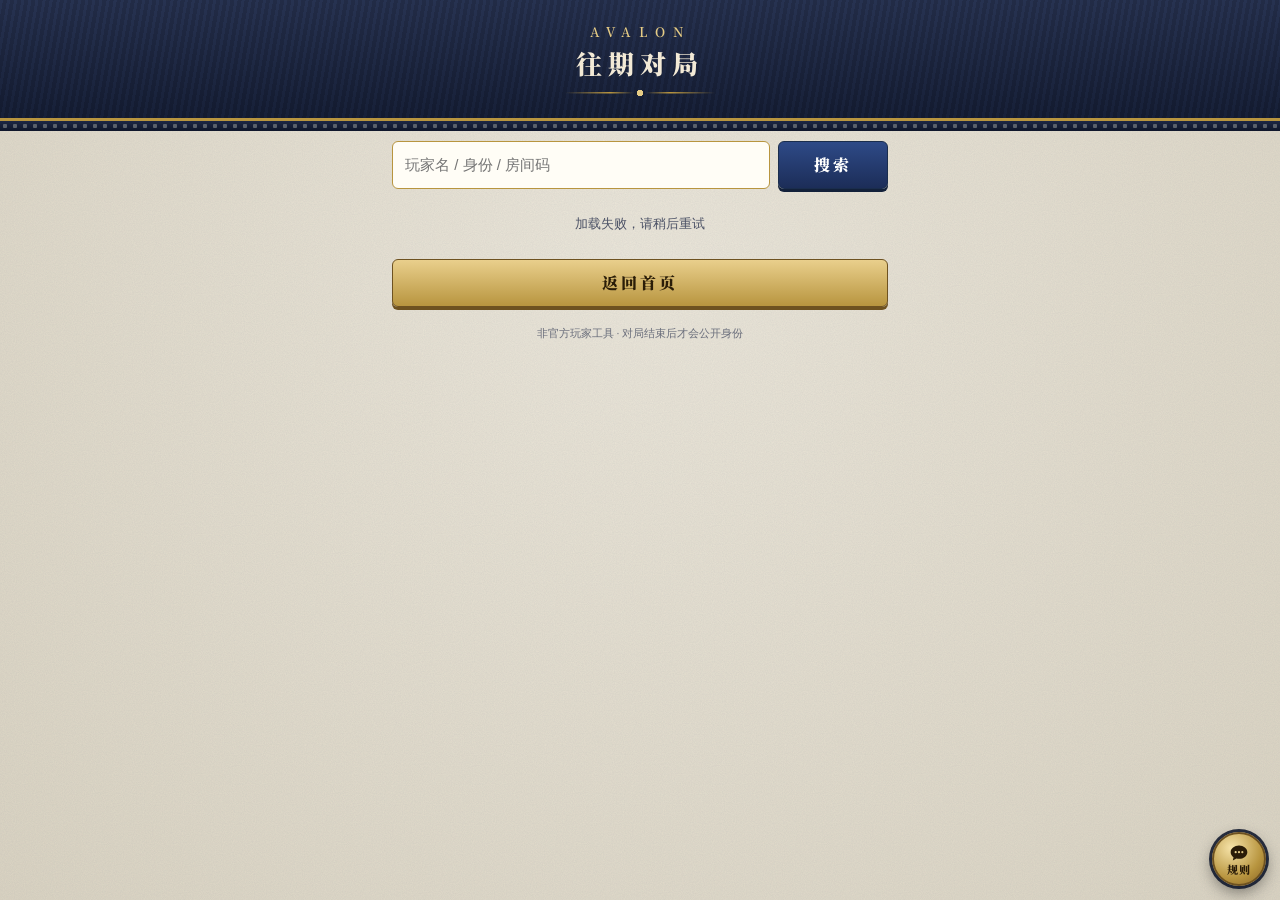
==== public/history.html @ 2fa56743 "阿瓦隆面杀助手：每人手机看身份、票型记录、湖中仙女与刺杀，服务端按连接过滤隐藏信息 - logic.js：官方人数表与任务人数、7 人以上第 4 任务需 2 败、同轮第 5 次否决邪恶胜、湖中仙女、刺" ====
<!doctype html>
<html lang="zh-CN">
<head>
<meta charset="utf-8">
<meta name="viewport" content="width=device-width,initial-scale=1,viewport-fit=cover">
<meta name="theme-color" content="#111a30">
<title>往期对局 · 阿瓦隆面杀助手</title>
<link rel="icon" href="img/icon-64.png">
<link rel="apple-touch-icon" href="img/icon-180.png">
<link rel="preconnect" href="https://fonts.googleapis.com">
<link rel="preconnect" href="https://fonts.gstatic.com" crossorigin>
<link href="https://fonts.googleapis.com/css2?family=Oswald:wght@500;600&family=Noto+Serif+SC:wght@600;900&display=swap" rel="stylesheet">
<link rel="stylesheet" href="style.css">
</head>
<body>
<div class="hero"><div class="en">AVALON</div><h1>往期对局</h1><div class="orn"></div></div><div class="band"></div>
<div class="wrap">
<form class="join" id="search"><input id="q" maxlength="12" autocomplete="off" placeholder="玩家名 / 身份 / 房间码"><button class="btn navy">搜索</button></form>
<div class="list games" id="games"><div class="empty">加载中…</div></div>
<a class="btn" href="./">返回首页</a>
<footer>非官方玩家工具 · 对局结束后才会公开身份</footer>
</div>
<script type="module" src="history.js"></script>
<script type="module" src="chat.js"></script>
</body>
</html>
---- public/style.css ----
:root{
  /* Avalon: midnight navy, silver, crimson and gold on cool parchment */
  --parch:#ece7da; --parch2:#dbd4c2; --ink:#1e2232; --ink2:#4c5266;
  --red:#8e1f2a; --navy:#1c2d58; --navy2:#2e4a87; --step:#2e4a87;
  --steel:#0f172c; --steel2:#1b2747; --brass:#b8953f; --brass2:#e6cc85;
  --good:#2f5fae; --evil:#a3232f; --silver:#aab2c2;
  --serif:"Noto Serif SC","Songti SC","STSong",serif;
  --sans:-apple-system,"PingFang SC","Hiragino Sans GB","Microsoft YaHei",sans-serif;
  --num:"Oswald","DIN Alternate",sans-serif;
}
*{box-sizing:border-box;margin:0;padding:0;-webkit-tap-highlight-color:transparent}
html{background:var(--parch2)}
body{min-height:100vh;font-family:var(--sans);color:var(--ink);
  background:
    url("data:image/svg+xml;utf8,<svg xmlns='http://www.w3.org/2000/svg' width='240' height='240'><filter id='n'><feTurbulence type='fractalNoise' baseFrequency='.9' numOctaves='2' stitchTiles='stitch'/><feColorMatrix values='0 0 0 0 .22 0 0 0 0 .24 0 0 0 0 .3 0 0 0 .14 0'/></filter><rect width='240' height='240' filter='url(%23n)'/></svg>"),
    radial-gradient(ellipse at 50% 30%,var(--parch) 0%,var(--parch2) 100%)}
button{font-family:inherit;cursor:pointer}
.hidden{display:none!important}
.band{height:10px;background:radial-gradient(circle at 5px 5px,#59606b 0 2px,transparent 2.5px) 0 0/10px 10px,linear-gradient(#1d2744,#0f162a)}

/* big header (landing / setup) */
.hero{padding:calc(env(safe-area-inset-top) + 22px) 16px 20px;text-align:center;color:#f3ead6;
  background:linear-gradient(180deg,rgba(255,255,255,.04),rgba(0,0,0,.25)),repeating-linear-gradient(100deg,#1e2a4a 0 3px,#19233f 3px 7px),var(--steel2);
  border-bottom:3px solid var(--brass)}
.hero .en{font:600 13px var(--serif);letter-spacing:8px;color:var(--brass2)}
.hero h1{font:900 26px/1.25 var(--serif);letter-spacing:6px;margin-top:6px}
.orn{width:150px;height:10px;margin:8px auto 0;
  background:radial-gradient(circle,var(--brass2) 0 3px,transparent 3.5px) center/10px 10px no-repeat,
    linear-gradient(90deg,transparent,var(--brass) 30%,transparent 46%,transparent 54%,var(--brass) 70%,transparent) center/100% 1.5px no-repeat}
/* slim bar (in game) */
.bar{display:flex;align-items:center;gap:8px;padding:calc(env(safe-area-inset-top) + 8px) 12px 8px;color:#f3ead6;
  background:repeating-linear-gradient(100deg,#1e2a4a 0 3px,#19233f 3px 7px),var(--steel2);border-bottom:2px solid var(--brass)}
.bar .ttl{flex:1;font:900 15px var(--serif);letter-spacing:2px;white-space:nowrap;overflow:hidden;text-overflow:ellipsis}
.room{display:inline-flex;align-items:center;gap:6px;height:30px;padding:0 10px;border-radius:15px;border:1px solid rgba(224,194,122,.5);
  background:rgba(0,0,0,.2);color:var(--brass2);font:600 15px var(--num);letter-spacing:2px}
.room small{font:500 11px var(--sans);letter-spacing:0;color:#cbbf9f}
.conn{width:9px;height:9px;border-radius:50%;background:#7d8796;box-shadow:0 0 0 2px rgba(0,0,0,.25)}
.conn.on{background:#62c27a}

.wrap{max-width:520px;margin:0 auto;padding:0 12px calc(env(safe-area-inset-bottom) + 20px)}
.tabs{display:flex;gap:6px;margin:10px 0 8px}
.tab{flex:1;height:38px;border-radius:4px;font:700 15px var(--serif);letter-spacing:3px;color:var(--navy);
  background:rgba(38,64,106,.08);border:1.5px solid rgba(38,64,106,.35)}
.tab.on{color:#fff;background:linear-gradient(180deg,var(--navy2),var(--navy));border-color:#1a2d4d}
h2.h{display:flex;align-items:baseline;justify-content:space-between;margin:18px 2px 8px;font:900 19px var(--serif);letter-spacing:2px;color:var(--red)}
h2.h small{font:500 12px var(--sans);letter-spacing:0;color:var(--ink2)}
.note{font:500 12px/1.55 var(--sans);color:var(--ink2);padding:7px 10px;border-left:3px solid var(--red);background:rgba(122,36,22,.05);margin-top:8px}
.note b{color:var(--red)}
.card{background:rgba(255,252,243,.6);border:1.5px solid rgba(90,74,56,.32);border-radius:8px;box-shadow:0 2px 6px rgba(60,40,10,.1)}
.list{display:flex;flex-direction:column;gap:7px}
.row{display:flex;align-items:center;gap:8px;padding:7px 9px}
.stepn{flex:none;width:24px;height:24px;border-radius:50%;background:var(--step);color:#fff;border:2px solid #fff;
  box-shadow:0 1px 3px rgba(0,0,0,.3);font:600 13px/20px var(--num);text-align:center}
.por{display:inline-block;flex:none;width:46px;height:46px;border-radius:50%;padding:3px;background:var(--c,#999);box-shadow:0 2px 4px rgba(0,0,0,.3);border:none}
.por img{display:block;width:100%;height:100%;border-radius:50%;object-fit:cover;background:#3a2f25}
.por.sm{width:36px;height:36px;padding:2.5px}
.por.xs{width:28px;height:28px;padding:2px}
.who{flex:1;min-width:0}
.who .nm{font:700 15px var(--sans);white-space:nowrap;overflow:hidden;text-overflow:ellipsis}
.who .fg{font:500 11px var(--sans);color:var(--ink2);margin-top:1px;white-space:nowrap;overflow:hidden;text-overflow:ellipsis}
input.pn{width:100%;height:34px;border:1.5px solid rgba(90,74,56,.35);border-radius:6px;background:#fffdf6;padding:0 8px;outline:none;font:700 15px var(--sans);color:var(--ink)}
input.pn:focus{border-color:var(--navy)}
.ib{flex:none;width:34px;height:34px;border-radius:6px;border:1.5px solid rgba(90,74,56,.4);background:rgba(255,255,255,.55);color:var(--ink);font:700 18px/1 var(--sans)}
.ib:disabled{opacity:.25}
.field{flex:none;display:flex;align-items:center;width:64px;height:36px;border-radius:6px;background:#fffdf6;border:1.5px solid var(--brass);padding:0 7px}
.field i{font:600 14px var(--num);font-style:normal;color:var(--brass);margin-right:2px}
.field input{width:100%;border:none;outline:none;background:transparent;font:600 19px var(--num);color:var(--ink);text-align:right}
.field input.bad{color:#c0392b}
.chips{display:flex;gap:8px}
.chip{flex:1;height:40px;border-radius:6px;border:1.5px solid rgba(38,64,106,.4);background:transparent;color:var(--navy);font:700 16px var(--sans)}
.chip.on{background:var(--navy);color:#fff;border-color:var(--navy)}
.dots{display:flex;gap:6px;margin-top:5px}
.dot{width:20px;height:20px;border-radius:50%;border:2px solid #fff;background:var(--c);box-shadow:0 0 0 1px rgba(0,0,0,.25)}
.dot.on{box-shadow:0 0 0 2px var(--ink)}
.dot:disabled{opacity:.2}
.btn{display:block;width:100%;height:48px;margin-top:12px;border-radius:6px;border:1.5px solid #6e5220;
  background:linear-gradient(180deg,#e9cf8c,var(--brass));color:#2a1d08;font:900 16px var(--serif);letter-spacing:3px;box-shadow:0 3px 0 #6e5220}
.btn:active{transform:translateY(2px);box-shadow:0 1px 0 #6e5220}
.btn:disabled{opacity:.4}
.btn.navy{background:linear-gradient(180deg,var(--navy2),var(--navy));border-color:#1a2d4d;color:#fff;box-shadow:0 3px 0 #13213a}
.btn.ghost{height:38px;margin-top:8px;background:transparent;border-color:rgba(90,74,56,.4);color:var(--ink2);font:600 13px var(--sans);letter-spacing:1px;box-shadow:none}
.btns{display:flex;gap:8px}.btns .btn{flex:1}
.err{margin-top:6px;color:#b03020;font-size:13px;text-align:center;min-height:1em}

/* status strip */
.status{display:flex;align-items:center;gap:10px;padding:8px 10px;border-radius:8px;background:rgba(38,64,106,.08);border:1px solid rgba(38,64,106,.25)}
.medal{flex:none;display:inline-flex;align-items:center;justify-content:center;width:40px;height:40px;border-radius:50%;
  background:radial-gradient(circle at 35% 30%,#f2dc9c,var(--brass) 60%,#6e5220);color:#2a1d08;font:900 15px/1 var(--serif);
  border:2px solid #4b3714;box-shadow:0 2px 4px rgba(0,0,0,.3);text-align:center}
.status .t{font:900 17px var(--serif);letter-spacing:1px;color:var(--navy)}
.status .t b{font:600 19px var(--num);color:var(--red);margin:0 2px}
.status .s{font-size:12px;color:var(--ink2);margin-top:1px}
.pips{display:flex;gap:3px;margin-left:auto}
.pips i{width:7px;height:16px;border-radius:2px;background:rgba(38,64,106,.18)}
.pips i.done{background:var(--navy2)}
.pips i.cur{background:var(--red)}
.banner{margin-top:8px;padding:9px 10px;border-radius:8px;background:var(--steel2);color:#eef0f5;font-size:13px;line-height:1.5;display:flex;align-items:center;gap:10px}
.banner b{color:var(--brass2)}
.banner button{flex:none;height:32px;padding:0 12px;border-radius:5px;border:1px solid var(--brass);background:var(--brass);color:#22180a;font:700 13px var(--sans)}

/* turn order track */
.track{margin-top:8px;padding:9px 6px 9px;border-radius:8px;background:linear-gradient(180deg,#2a3443,#171d27);border:2px solid #0e1218;color:#f3ead6}
.track .t{font:700 12px var(--serif);letter-spacing:2px;color:var(--brass2);text-align:center}
.slots{display:flex;justify-content:center;gap:4px;margin-top:6px}
.slot{flex:1;max-width:88px;text-align:center;min-width:0}
.slot .o{font:600 12px var(--num);color:var(--brass2);margin-bottom:3px}
.slot .por{display:block;margin:0 auto;width:44px;height:44px}
.slot .n{font:600 11.5px var(--sans);margin-top:3px;white-space:nowrap;overflow:hidden;text-overflow:ellipsis}
.slot .m{display:inline-block;margin-top:2px;padding:0 7px;border-radius:9px;background:var(--brass);color:#22180a;font:600 12px/17px var(--num)}
.slot .tie{display:block;font-size:10px;color:#aab6c8;margin-top:1px}

/* scoring table */
.seg{display:flex;border:1.5px solid var(--navy);border-radius:6px;overflow:hidden}
.seg button{flex:1;height:36px;border:none;background:transparent;color:var(--navy);font:700 14px var(--sans)}
.seg button.on{background:var(--navy);color:#fff}
table.sc{width:100%;margin-top:8px;border-collapse:separate;border-spacing:0 6px;table-layout:fixed}
.sc thead th{padding:0 2px 2px;vertical-align:bottom}
.sc th:first-child{width:64px}
.pv{display:flex;flex-direction:column;align-items:center;gap:2px;min-width:0}
.pv span{max-width:100%;font:700 12.5px var(--sans);white-space:nowrap;overflow:hidden;text-overflow:ellipsis}
.sc tbody th{height:50px;padding-left:9px;text-align:left;font:600 13px/1.2 var(--sans);color:var(--ink2);background:rgba(255,252,243,.6);border:1.5px solid rgba(90,74,56,.25);border-right:none;border-radius:8px 0 0 8px}
.sc tbody th small{display:block;font-size:11px;font-weight:500}
.sc td{padding:0 3px;background:rgba(255,252,243,.6);border-top:1.5px solid rgba(90,74,56,.25);border-bottom:1.5px solid rgba(90,74,56,.25)}
.sc td:last-child{border-right:1.5px solid rgba(90,74,56,.25);border-radius:0 8px 8px 0;padding-right:5px}
.cell{width:100%;height:40px;border-radius:5px;border:1.5px solid rgba(181,139,60,.75);background:#fffdf6;font:600 17px var(--num);color:var(--ink)}
.cell.empty{color:#b7a98f;font:500 12px var(--sans)}
.cell.bad{color:#c0392b;border-color:#c0392b}
.sc td.tt{text-align:center;font:600 21px var(--num);color:var(--red)}
.legend{font:500 11.5px/1.6 var(--sans);color:var(--ink2);margin-top:4px}
.legend b{color:var(--ink)}

/* sheets */
.mask{position:fixed;inset:0;background:rgba(15,18,24,.55);z-index:20}
.sheet{position:fixed;left:0;right:0;bottom:0;z-index:21;max-width:520px;margin:0 auto;padding:12px 14px calc(env(safe-area-inset-bottom) + 14px);
  background:var(--parch);border-top:3px solid var(--brass);border-radius:14px 14px 0 0;box-shadow:0 -8px 30px rgba(0,0,0,.4)}
.sheet h3{font:900 16px var(--serif);color:var(--red);letter-spacing:1px}
.sheet .hint{font-size:12px;color:var(--ink2);margin-top:2px;line-height:1.5}
.disp{margin-top:8px;min-height:58px;padding:6px 12px;border-radius:6px;background:#fffdf6;border:1.5px solid var(--brass);text-align:right}
.disp .ex{font:500 14px var(--num);color:var(--ink2);word-break:break-all}
.disp .cur{font:600 26px var(--num);color:var(--ink)}
.keys{display:grid;grid-template-columns:repeat(4,1fr);gap:7px;margin-top:10px}
.keys button{height:48px;border-radius:6px;border:1.5px solid rgba(90,74,56,.35);background:#fffaf0;font:600 21px var(--num);color:var(--ink)}
.keys .op{background:var(--navy);color:#fff;border-color:var(--navy);font-size:26px}
.keys .ok{background:linear-gradient(180deg,#e9cf8c,var(--brass));border-color:#6e5220;font:900 15px var(--serif);grid-row:span 2;height:auto}
.keys .fn{font:600 14px var(--sans)}
.figs{display:grid;grid-template-columns:repeat(4,1fr);gap:10px 6px;margin-top:10px}
.figs button{border:none;background:transparent;text-align:center;font:600 11px/1.3 var(--sans);color:var(--ink)}
.figs button .por{display:block;width:58px;height:58px;margin:0 auto 4px}
.figs button:disabled{opacity:.3}
.figs button.on .por{box-shadow:0 0 0 3px var(--ink)}

/* landing */
.join{display:flex;gap:8px;margin-top:10px}
.join input{flex:1;min-width:0;height:48px;border-radius:6px;border:1.5px solid var(--brass);background:#fffdf6;text-align:center;font:600 24px var(--num);letter-spacing:8px;text-transform:uppercase;outline:none}
.join .btn{flex:none;width:110px;margin-top:0}

/* MVP */
.mvp{position:relative;margin-top:4px;padding:14px 12px 12px;border-radius:10px;text-align:center;color:#f3ead6;overflow:hidden;
  background:radial-gradient(ellipse at 50% 0%,rgba(224,194,122,.35),transparent 60%),linear-gradient(180deg,#2a3443,#141922);border:2px solid #0e1218}
.mvp .crown{font:700 12px var(--serif);letter-spacing:6px;color:var(--brass2)}
.mvp .por{width:92px;height:92px;padding:4px;margin:8px auto 0;display:block;box-shadow:0 0 0 3px var(--brass2),0 6px 18px rgba(0,0,0,.5)}
.mvp .nm{font:900 22px var(--serif);letter-spacing:2px;margin-top:8px}
.mvp .fg{font-size:12px;color:#c9c0aa}
.mvp .pts{font:600 40px/1.1 var(--num);color:var(--brass2);margin-top:2px}
.mvp .pts small{font:500 13px var(--sans);color:#c9c0aa;margin-left:3px}
.rk .row{gap:7px;padding:7px 8px}
.rk .tot{font:600 22px var(--num);color:var(--red);min-width:34px;text-align:right}
.stack{display:flex;height:9px;border-radius:5px;overflow:hidden;background:rgba(90,74,56,.12);margin-top:4px}
.stack i{display:block;height:100%}
.parts{font:500 10.5px var(--sans);color:var(--ink2);margin-top:3px;white-space:nowrap;overflow:hidden;text-overflow:ellipsis}
.parts em{font-style:normal;display:inline-block;width:7px;height:7px;border-radius:2px;margin:0 2px 0 5px;vertical-align:0}
.parts em:first-child{margin-left:0}
.achs{display:grid;grid-template-columns:repeat(2,1fr);gap:7px;margin-top:6px}
.ach{display:flex;align-items:center;gap:8px;padding:7px 8px}
.ach .medal{width:34px;height:34px;font-size:16px}
.ach .an{font:900 13.5px var(--serif);color:var(--red)}
.ach .ad{font-size:10.5px;color:var(--ink2);line-height:1.35}
.ach .aw{display:flex;gap:3px;margin-top:3px;flex-wrap:wrap}
.tbh{display:flex;width:100%;justify-content:space-between;align-items:center;padding:2px 0;border:none;background:none;font:12px var(--sans);color:var(--ink2);text-align:left}
.tbh span{color:var(--brass);font-weight:700}
.sv .btn{height:40px;margin-top:8px;font:700 14px var(--sans);letter-spacing:1px}
.tb .pn{flex:1;min-width:0}
.shotv{position:fixed;inset:0;z-index:60;overflow:auto;padding:0 16px 24px;background:rgba(15,19,28,.94)}
.shotv img{display:block;width:100%;max-width:480px;margin:0 auto;border-radius:6px;box-shadow:0 6px 24px rgba(0,0,0,.5)}
.sv-top{position:sticky;top:0;display:flex;align-items:center;gap:10px;max-width:480px;margin:0 auto;padding:12px 0 10px;background:rgba(15,19,28,.94);color:var(--brass2);font:600 14px var(--sans)}
.sv-top span{flex:1}
.sv-top a,.sv-top button{padding:5px 12px;border:1px solid rgba(255,255,255,.4);border-radius:5px;background:none;color:#fff;font:600 13px var(--sans);text-decoration:none}
.tb{display:flex;align-items:center;gap:6px;margin-top:6px;font-size:12px;color:var(--ink2)}
.tb .field{width:58px;height:32px}
footer{margin-top:18px;text-align:center;font-size:10.5px;line-height:1.6;color:var(--ink2);opacity:.8}
.toast{position:fixed;left:50%;bottom:calc(env(safe-area-inset-bottom) + 24px);transform:translateX(-50%);z-index:30;padding:8px 16px;border-radius:20px;background:rgba(20,25,34,.9);color:#fff;font-size:13px}

/* short phones (e.g. iPhone SE): tighten the in-game screen so the settle button stays on screen */
@media (max-height: 700px){
  .bar{padding-top:calc(env(safe-area-inset-top) + 6px);padding-bottom:6px}
  .tabs{margin:7px 0 6px}.tab{height:34px}
  .status{padding:5px 9px}.medal{width:34px;height:34px}.status .t{font-size:16px}
  .banner{margin-top:6px;padding:6px 9px}.banner button{height:28px}
  .track{margin-top:6px;padding:6px 4px 7px}.slots{margin-top:4px}.slot .por{width:38px;height:38px}.slot .o{margin-bottom:1px}
  .list{gap:5px}.row{padding:5px 8px}.por.sm{width:32px;height:32px}
  .ib{width:32px;height:32px}.field{height:34px}
  .btn{height:44px;margin-top:9px}.btn.ghost{height:34px;margin-top:6px}
}
.lobby{display:flex;align-items:center;gap:10px;width:100%;padding:9px 11px;text-align:left;font:inherit;color:inherit}
.lobby .lc{font:600 22px var(--num);letter-spacing:3px;color:var(--navy);min-width:66px}
.lobby .lp{display:flex;gap:2px;flex:1;min-width:0}
.lobby .ls{text-align:right;font-size:11.5px;color:var(--ink2);line-height:1.35}
.lobby .ls b{display:block;font:700 13px var(--sans);color:var(--red)}
.empty{padding:14px;text-align:center;font-size:13px;color:var(--ink2)}
.join{margin-top:10px}

/* illustrated tutorial (guide.html) */
a.btn{text-align:center;line-height:45px;text-decoration:none}
a.btn.ghost{line-height:35px}
.guide .vid{display:block;width:100%;aspect-ratio:16/9;padding:0;background:var(--steel);overflow:hidden}
.guide .toc{display:flex;flex-wrap:wrap;gap:6px;margin:0 0 4px}
.guide .toc a{padding:5px 10px;border-radius:14px;border:1px solid rgba(38,64,106,.35);background:rgba(38,64,106,.06);color:var(--navy);font:600 12.5px var(--sans);text-decoration:none}
.gs{margin-top:14px;padding:0 0 12px;overflow:hidden;scroll-margin-top:10px}
.gs h2.h{margin:12px 12px 10px}
.gs h2.h i{font:600 15px var(--num);font-style:normal;color:var(--brass);margin-right:8px}
.gs img{display:block;width:100%;height:auto;background:var(--steel)}
.gs ul{margin:10px 14px 0 30px;font:500 14.5px/1.7 var(--sans)}
.gs li+li{margin-top:5px}
/* landing */
.hero-art{position:relative;height:calc(env(safe-area-inset-top) + 232px);overflow:hidden;background:var(--steel);border-bottom:3px solid var(--brass)}
.hero-art img{position:absolute;inset:0;width:100%;height:100%;object-fit:cover;object-position:50% 40%}
.hero-art:after{content:"";position:absolute;inset:0;background:linear-gradient(180deg,rgba(18,14,10,.25) 0,rgba(18,14,10,0) 30%,rgba(18,14,10,.15) 50%,rgba(18,14,10,.78) 100%)}
.hero-art .ht{position:absolute;z-index:1;left:0;right:0;bottom:16px;text-align:center;color:#fbf6ec;text-shadow:0 2px 12px rgba(0,0,0,.6)}
.hero-art .wm{font:500 46px/1 "Cinzel",serif;letter-spacing:14px;text-indent:14px}
.hero-art .hr{width:210px;height:1px;margin:9px auto 8px;background:rgba(251,246,236,.75)}
.hero-art .hz{font:600 18px var(--serif);letter-spacing:6px;text-indent:6px}
.hero-art .hs{margin-top:5px;font:600 12px var(--sans);letter-spacing:5px;text-indent:5px;color:var(--brass2)}
.start{margin-top:14px;padding:12px}
.start .btn{margin-top:0}
.start .or{display:flex;align-items:center;gap:10px;margin:12px 2px 0;font-size:12px;color:var(--ink2)}
.start .or:before,.start .or:after{content:"";flex:1;height:1px;background:rgba(90,74,56,.28)}
.start .join{margin-top:8px}
.start .join input,.start .join .btn{height:46px}
.start .join .btn{width:96px}
.start .err{margin-top:8px;min-height:0}
.tiles{display:grid;grid-template-columns:1fr 1fr;gap:10px;margin-top:10px}
.tile{display:flex;align-items:center;gap:10px;padding:10px;text-decoration:none;color:var(--ink2);font-size:11.5px;line-height:1.4}
.tile:active{transform:translateY(1px)}
.tile b{display:block;font:900 16px var(--serif);letter-spacing:2px;color:var(--navy)}
.tile .ti{position:relative;flex:none;width:42px;height:42px;border-radius:50%;overflow:hidden;border:2px solid var(--brass);box-shadow:0 1px 3px rgba(0,0,0,.25)}
.tile .ti img{display:block;width:100%;height:100%;object-fit:cover}
.tile .ti.play:after{content:"";position:absolute;left:50%;top:50%;margin:-7px 0 0 -4px;border-style:solid;border-width:7px 0 7px 11px;border-color:transparent transparent transparent #fff;filter:drop-shadow(0 1px 2px rgba(0,0,0,.7))}
.tile .ti.rec{display:flex;align-items:center;justify-content:center;background:linear-gradient(180deg,var(--navy2),var(--navy));color:var(--brass2);font:900 18px var(--serif)}
.lobby .lp .por+.por{margin-left:-7px}
.lobby .ls{display:flex;flex-direction:column;align-items:flex-end;gap:3px}
.lobby .ls .st{display:inline-block;padding:2px 8px;border-radius:10px;font:700 12px var(--sans)}
.lobby .ls .st-setup{background:rgba(181,139,60,.2);color:#7a5a1c}
.lobby .ls .st-play{background:rgba(38,64,106,.13);color:var(--navy)}
.lobby .ls .st-over{background:rgba(90,74,56,.12);color:var(--ink2)}
.lobby .ls small{font-size:11px;color:var(--ink2)}
.od{display:inline-block;width:7px;height:7px;margin-right:4px;border-radius:50%;background:#a59a86;vertical-align:1px}
.od.on{background:#4caf6a}

/* past games (history.html) */
.games{margin-top:12px}
.game summary{list-style:none;padding:9px 11px;cursor:pointer}
.game summary::-webkit-details-marker{display:none}
.game .gh{display:flex;align-items:baseline;justify-content:space-between;gap:8px}
.game .gh b{font:600 20px var(--num);letter-spacing:3px;color:var(--navy)}
.game .gh span{font-size:12px;color:var(--ink2)}
.game .gp{display:flex;flex-wrap:wrap;gap:4px 12px;margin-top:6px}
.game .gp>span{display:flex;align-items:center;gap:4px;font-size:13px;min-width:0}
.game .gp i{font-style:normal;max-width:6em;overflow:hidden;text-overflow:ellipsis;white-space:nowrap}
.game .gp em{font:600 15px var(--num);font-style:normal;color:var(--ink2)}
.game .gp .win em{color:var(--red)}
.game .gp .win i{font-weight:700}
.game .gd{border-top:1px dashed rgba(90,74,56,.35);padding:4px 0}
.game[open] summary .gp{display:none}
#search input{font:500 15px var(--sans);letter-spacing:0;text-transform:none;text-align:left;padding:0 12px}
.start .join input::placeholder{font:500 15px var(--sans);letter-spacing:6px;color:#a59a86}
.tile .ti.play img{object-position:80% 50%}
.guide .toc a.fqa{background:var(--navy);border-color:var(--navy);color:#fff}
#faq{scroll-margin-top:10px}
.fq-cat{margin:16px 2px 6px;font:900 15px var(--serif);letter-spacing:2px;color:var(--navy)}
.fq{margin-top:6px}
.fq summary{position:relative;list-style:none;padding:10px 32px 10px 12px;font:600 14.5px/1.5 var(--sans);cursor:pointer}
.fq summary::-webkit-details-marker{display:none}
.fq summary:after{content:"+";position:absolute;right:12px;top:8px;font:500 20px var(--num);color:var(--brass)}
.fq[open] summary:after{content:"−"}
.fq p{padding:0 12px 11px;font:500 14px/1.7 var(--sans);color:var(--ink2)}
.fq p a{font-size:12px;color:var(--navy2);white-space:nowrap}

/* blind-bag draw overlay */
.draw{position:fixed;inset:0;z-index:50;display:flex;align-items:center;justify-content:center;background:rgba(15,19,28,.93);-webkit-backdrop-filter:blur(4px);backdrop-filter:blur(4px);animation:drIn .25s ease;transition:opacity .4s}
.draw.out{opacity:0}
.dr-box{text-align:center;color:#f3ead6}
.dr-t{font:900 22px var(--serif);letter-spacing:8px;text-indent:8px;color:var(--brass2)}
.dr-slots{display:flex;gap:10px;justify-content:center;margin-top:24px;min-height:100px}
.dr-s{width:64px;opacity:0;animation:drPop .75s cubic-bezier(.2,.9,.3,1.2) forwards;animation-delay:calc(var(--start) + var(--i) * var(--step))}
.dr-s .por{display:block;width:58px;height:58px;padding:3px;margin:0 auto;box-shadow:0 0 0 2px var(--brass2),0 4px 12px rgba(0,0,0,.5)}
.dr-s b{display:block;margin-top:6px;font:600 18px var(--num);color:var(--brass2)}
.dr-s i{display:block;font-style:normal;font-size:11px;color:#cfc5ad;white-space:nowrap;overflow:hidden;text-overflow:ellipsis}
.dr-bag{width:120px;height:130px;margin:18px auto 0;transform-origin:50% 92%;animation:drShake .9s ease-in-out,drJig var(--step) ease-in-out var(--start) infinite}
.dr-skip{margin-top:16px;font-size:12px;color:#8f8a7d}
@keyframes drIn{from{opacity:0}}
@keyframes drPop{0%{opacity:0;transform:translate(calc(var(--d) * 74px),170px) scale(.3)}45%{opacity:1;transform:translate(calc(var(--d) * 37px),-28px) scale(1.15)}100%{opacity:1;transform:none}}
@keyframes drShake{0%,100%{transform:rotate(0)}20%{transform:rotate(-9deg)}40%{transform:rotate(8deg)}60%{transform:rotate(-5deg)}80%{transform:rotate(3deg)}}
@keyframes drJig{0%,100%{transform:scale(1)}25%{transform:scale(1.07,.93)}}
.lobby .lc em{display:block;margin-top:1px;font:700 10px var(--sans);font-style:normal;letter-spacing:2px;color:var(--brass)}

/* rules assistant (chat.js) */
body.has-chat{padding-bottom:72px}
.cfab{position:fixed;right:14px;bottom:calc(env(safe-area-inset-bottom) + 14px);z-index:19;width:54px;height:54px;display:flex;flex-direction:column;align-items:center;justify-content:center;gap:0;border-radius:50%;border:2px solid #6e5220;background:radial-gradient(circle at 35% 28%,#f6e3a8,var(--brass) 62%,#8a6526);color:#2a1c08;font:900 11px/1.1 var(--serif);letter-spacing:1px;box-shadow:0 0 0 3px rgba(15,23,44,.88),0 6px 16px rgba(0,0,0,.45)}
.cfab:active{transform:scale(.94)}
@keyframes cpIn{from{opacity:0;transform:translateY(18px) scale(.97)}}
.cpanel{position:fixed;right:12px;bottom:calc(env(safe-area-inset-bottom) + 12px);z-index:40;width:min(380px,calc(100vw - 24px));height:min(600px,calc(100dvh - 24px));display:flex;flex-direction:column;overflow:hidden;border:1.5px solid #6e5220;border-radius:14px;background:var(--parch2);box-shadow:0 14px 44px rgba(0,0,0,.5);transform-origin:bottom right;animation:cpIn .22s ease}
.chd{display:flex;align-items:center;gap:10px;padding:11px 6px 11px 12px;background:linear-gradient(180deg,var(--steel2),var(--steel))}
.chd div{flex:1;min-width:0}
.chd b{display:block;font:900 16px var(--serif);color:var(--brass2);letter-spacing:1px}
.chd div span{display:flex;align-items:center;gap:6px;margin-top:2px;font:500 11.5px var(--sans);color:#aab6c8}
.con{width:7px;height:7px;border-radius:50%;background:#5ec27a;box-shadow:0 0 0 3px rgba(94,194,122,.22)}
.cav{flex:none;width:38px;height:38px;display:grid;place-items:center;border-radius:50%;border:1.5px solid #6e5220;background:radial-gradient(circle at 35% 28%,#f6e3a8,var(--brass) 62%,#8a6526);color:#2a1c08;font:900 17px var(--serif);box-shadow:0 0 0 2px rgba(224,194,122,.3)}
.cav.sm{width:28px;height:28px;font-size:13px;box-shadow:0 2px 4px rgba(0,0,0,.2)}
.cx{flex:none;width:36px;height:36px;border:none;background:none;color:#d8dee8;font:300 28px/1 var(--sans)}
.clog{flex:1;overflow:auto;display:flex;flex-direction:column;gap:10px;padding:12px;background:radial-gradient(ellipse at 50% 0%,var(--parch) 0%,var(--parch2) 100%)}
.cwel{position:relative;flex:none;display:flex;align-items:flex-end;min-height:112px;overflow:hidden;border-radius:10px;border:1px solid rgba(110,82,32,.5);box-shadow:0 4px 12px rgba(0,0,0,.22)}
.cwel img{position:absolute;inset:0;width:100%;height:100%;object-fit:cover;object-position:50% 35%}
.cwel div{position:relative;width:100%;padding:30px 12px 10px;background:linear-gradient(transparent,rgba(15,19,28,.88) 55%)}
.cwel b{display:block;font:900 16px var(--serif);color:#fbf6ec;letter-spacing:1px}
.cwel span{display:block;margin-top:2px;font:12px/1.5 var(--sans);color:#d9d3c5}
.csug{display:flex;flex-direction:column;gap:6px}
.csug em{margin:2px 0 0 2px;font:700 11.5px var(--sans);font-style:normal;color:var(--ink2);letter-spacing:2px}
.csug button{display:flex;align-items:center;gap:9px;padding:9px 10px;border:1px solid rgba(181,139,60,.55);border-radius:9px;background:#fffaf0;text-align:left;font:600 13.5px var(--sans);color:var(--ink);box-shadow:0 1px 0 rgba(110,82,32,.22)}
.csug button:before{content:"问";flex:none;width:20px;height:20px;display:grid;place-items:center;border-radius:50%;background:var(--navy);color:#fff;font:700 11px var(--sans)}
.csug button:after{content:"›";margin-left:auto;font:600 18px/1 var(--sans);color:var(--brass)}
.csug button:active{background:#f3e7cc}
.cr{display:flex;align-items:flex-end;gap:7px}
.cr.u{justify-content:flex-end}
.cm{max-width:82%;padding:9px 12px;border-radius:12px;font:14px/1.65 var(--sans);word-break:break-word}
.cm.u{background:linear-gradient(180deg,var(--navy2),var(--navy));color:#fff;border-bottom-right-radius:4px;box-shadow:0 2px 6px rgba(19,33,58,.25)}
.cm.a{background:#fffdf6;border:1px solid rgba(90,74,56,.18);color:var(--ink);border-bottom-left-radius:4px;box-shadow:0 2px 6px rgba(60,45,25,.1)}
.cm.a b{color:var(--red)}
.cm.err{color:var(--red);border-color:rgba(122,36,22,.4);background:#fbf1ec}
.cin{display:flex;align-items:center;gap:8px;padding:10px 10px 6px;border-top:1px solid rgba(110,82,32,.25);background:#f6eedb}
.cin textarea{flex:1;min-width:0;height:42px;resize:none;padding:10px 15px;border:1.5px solid rgba(90,74,56,.3);border-radius:21px;background:#fffdf6;outline:none;font:16px/1.3 var(--sans);color:var(--ink)}
.cin textarea:focus{border-color:var(--brass)}
.cin button{flex:none;width:42px;height:42px;display:grid;place-items:center;border-radius:50%;border:1.5px solid #6e5220;background:radial-gradient(circle at 35% 28%,#f6e3a8,var(--brass) 62%,#8a6526);color:#2a1c08;box-shadow:0 2px 0 #6e5220}
.cin button:active{transform:translateY(1px);box-shadow:0 1px 0 #6e5220}
.cin button:disabled{opacity:.45}
.cfoot{padding:0 12px 8px;background:#f6eedb;text-align:center;font:500 10.5px var(--sans);color:var(--ink2);opacity:.75}
.cdots{display:inline-flex;gap:4px;padding:5px 0}
.cdots b{width:6px;height:6px;border-radius:50%;background:var(--brass);animation:cdot 1s infinite}
.cdots b:nth-child(2){animation-delay:.15s}.cdots b:nth-child(3){animation-delay:.3s}
@keyframes cdot{0%,80%,100%{opacity:.25}40%{opacity:1}}

/* rating card on the results tab (reviewCard in app.js) */
.rv{padding:12px 12px 10px}
.rv-l{font-size:12px;color:var(--ink2);margin-bottom:6px}
.rv-who{display:flex;flex-wrap:wrap;gap:6px;margin-bottom:10px}
.rv-who button{display:flex;align-items:center;gap:5px;height:34px;padding:0 10px 0 3px;border-radius:17px;border:1.5px solid rgba(45,36,27,.2);background:rgba(255,255,255,.5);color:var(--ink);font:600 13px var(--sans)}
.rv-who button.on{border-color:var(--navy);background:var(--navy);color:#fff}
.rv-st{display:flex;align-items:center;gap:2px;margin-bottom:10px}
.rv-st button{width:40px;height:40px;border:0;background:none;font-size:32px;line-height:1;color:rgba(45,36,27,.22);padding:0}
.rv-st button.on{color:#e0a92e;text-shadow:0 1px 0 rgba(0,0,0,.15)}
.rv-st span{margin-left:8px;font:600 14px var(--serif);color:var(--ink2)}
.rv textarea{width:100%;min-height:72px;margin-bottom:10px;padding:10px;border-radius:8px;border:1.5px solid rgba(45,36,27,.2);background:rgba(255,255,255,.6);font:16px/1.6 var(--sans);color:var(--ink);resize:vertical;outline:none}
.rv textarea:focus{border-color:var(--navy)}
.rv > .btn{width:100%}
.rv .err{margin-top:8px}
.rv-done{text-align:center;font-size:30px;letter-spacing:4px;color:#e0a92e}
.rv p{text-align:center;margin:4px 0 10px;font:600 15px var(--serif)}
.rv .note{text-align:left;margin:8px 0 0;font:12px/1.6 var(--sans)}

/* ---------- Avalon ---------- */
.btn.red{background:linear-gradient(180deg,#b8343f,var(--evil));border-color:#5e121a;color:#fff;box-shadow:0 3px 0 #5e121a}
.note.bad{border-left-color:var(--evil);background:rgba(163,35,47,.08);color:var(--evil);font-weight:600}
.bar .mine{display:inline-flex;align-items:center;max-width:6em;padding:0 8px;height:26px;border-radius:13px;background:rgba(255,255,255,.1);font:600 12px var(--sans);color:#dfe4ee;white-space:nowrap;overflow:hidden;text-overflow:ellipsis}
.por.ini{display:inline-flex;align-items:center;justify-content:center}
.por.ini b{display:flex;align-items:center;justify-content:center;width:100%;height:100%;border-radius:50%;background:#26355e;color:#fff;font:700 12px var(--sans)}
.por.lg{width:72px;height:72px;padding:3px}
.pad{padding:10px 12px 12px}
.ib.x{color:var(--evil)}
.hero-cover{position:relative;overflow:hidden;padding:calc(env(safe-area-inset-top) + 18px) 16px 18px;text-align:center;background:var(--steel);border-bottom:3px solid var(--brass)}
.hero-cover .bg{position:absolute;inset:-20px;width:calc(100% + 40px);height:calc(100% + 40px);object-fit:cover;filter:blur(18px) brightness(.45) saturate(1.2)}
.hero-cover .box{position:relative;display:block;height:230px;margin:0 auto;border-radius:4px;box-shadow:0 10px 28px rgba(0,0,0,.6),0 0 0 1px rgba(255,255,255,.15)}
.hero-cover .ht{position:relative;margin-top:14px;color:#fbf6ec;text-shadow:0 2px 10px rgba(0,0,0,.6)}
.hero-cover .hz{font:900 24px var(--serif);letter-spacing:6px;text-indent:6px}
.hero-cover .hs{margin-top:5px;font:600 12px var(--sans);letter-spacing:5px;text-indent:5px;color:var(--brass2)}
.feat{display:grid;grid-template-columns:repeat(3,1fr);gap:6px;margin-top:10px}
.feat div{padding:8px 7px;border-radius:8px;background:rgba(28,45,88,.07);border:1px solid rgba(28,45,88,.18);font:500 11px/1.45 var(--sans);color:var(--ink2)}
.feat b{display:block;font:900 14px var(--serif);color:var(--navy);letter-spacing:1px;margin-bottom:2px}
.start .jt{font:900 16px var(--serif);color:var(--navy);letter-spacing:2px;margin-bottom:2px}
.start .join .pn{height:46px;font-size:16px}
.lobby .lp{font-size:12.5px;color:var(--ink2);white-space:nowrap;overflow:hidden;text-overflow:ellipsis;display:block}
.qs{display:flex;gap:3px}.qs i{font:600 12px/18px var(--num);font-style:normal;min-width:18px;text-align:center;border-radius:9px;color:#fff}
.qs .g{background:var(--good)}.qs .e{background:var(--evil)}
/* setup */
.cfgc{padding:10px}
.rgrid{display:grid;grid-template-columns:1fr 1fr;gap:6px}
.rch{display:flex;align-items:center;gap:6px;height:42px;padding:0 8px 0 4px;border-radius:21px;border:1.5px solid rgba(30,34,50,.2);background:rgba(255,255,255,.45);font:700 13px var(--sans);color:var(--ink2);text-align:left}
.rch .por{width:32px;height:32px;opacity:.45;filter:grayscale(1)}
.rch small{display:block;font:500 10px var(--sans);color:var(--ink2)}
.rch.on{color:var(--ink);background:#fffdf6}
.rch.on .por{opacity:1;filter:none}
.rch.on.good{border-color:var(--good)}.rch.on.evil{border-color:var(--evil)}
.rch:disabled{opacity:1}
.rest{margin-top:8px;font-size:12.5px;color:var(--ink2)}
.preset{margin-top:6px;font-size:11.5px;color:var(--ink2)}
.lnk{border:none;background:none;padding:0;color:var(--navy2);font:700 12.5px var(--sans);text-decoration:underline}
.opts{padding:2px 12px}
.sw{display:flex;align-items:center;gap:10px;min-height:56px;border-bottom:1px dashed rgba(76,82,102,.25)}
.sw:last-child{border-bottom:none}
.sw>span{flex:1;min-width:0}.sw b{display:block;font:700 14.5px var(--sans)}.sw small{display:block;font-size:11.5px;color:var(--ink2);margin-top:1px}
.sw input{position:absolute;opacity:0;pointer-events:none}
.sw i{flex:none;position:relative;width:46px;height:26px;border-radius:13px;background:#b9bccb;transition:background .15s}
.sw i:after{content:"";position:absolute;left:3px;top:3px;width:20px;height:20px;border-radius:50%;background:#fff;box-shadow:0 1px 3px rgba(0,0,0,.3);transition:transform .15s}
.sw input:checked+i{background:var(--navy2)}.sw input:checked+i:after{transform:translateX(20px)}
.seg.sm{flex:none;width:124px}.seg.sm button{height:32px;font-size:13px}
/* identity card */
.idc{margin-top:10px;border-radius:10px;user-select:none;-webkit-user-select:none;-webkit-touch-callout:none;touch-action:none}
.idc.back{display:flex;align-items:center;gap:12px;padding:10px 12px;background:linear-gradient(180deg,var(--steel2),var(--steel));border:2px solid var(--brass);color:#eef0f5;box-shadow:0 3px 10px rgba(15,23,44,.35)}
.idc.back img{width:56px;height:56px;border-radius:50%;pointer-events:none}
.idc.back b{display:block;font:900 18px var(--serif);letter-spacing:3px;color:var(--brass2)}
.idc.back span{font-size:12px;color:#aeb6c8}
.idc.face{padding:10px 12px 12px;background:#fffdf6;border:2px solid var(--c,var(--brass))}
.idc.face.good{--c:var(--good)}.idc.face.evil{--c:var(--evil)}
.idh{display:flex;align-items:center;gap:12px}
.idh .por{pointer-events:none}
.idh .side{display:inline-block;padding:1px 9px;border-radius:9px;background:var(--c);color:#fff;font:700 12px var(--sans)}
.idh b{display:block;font:900 22px var(--serif);letter-spacing:2px;color:var(--c);margin-top:2px}
.idc.face p{margin-top:8px;font:500 13.5px/1.6 var(--sans);color:var(--ink)}
.idc.face p.nt{margin-top:4px;font-size:12.5px;color:var(--ink2)}
.idc.none{padding:10px 12px;font-size:13px;color:var(--ink2)}
.sees{display:flex;flex-wrap:wrap;align-items:center;gap:6px;margin-top:8px}
.sees em{font:700 12px var(--sans);font-style:normal;color:var(--ink2);margin-right:2px}
.tag{display:inline-flex;align-items:center;gap:4px;padding:3px 9px;border-radius:12px;background:rgba(30,34,50,.08);font:700 13.5px var(--sans);color:var(--ink)}
.tag i{font:600 11px var(--sans);font-style:normal;padding:0 5px;border-radius:7px;background:var(--silver);color:#fff}
.tag.evil i,.tag.evil:not(:has(i)){background:var(--evil);color:#fff}
.tag.good i,.tag.good:not(:has(i)){background:var(--good);color:#fff}
.tag.mm i{background:#7a5aa8}.tag.merlin i{background:var(--good)}
/* quest track */
.qtrack{display:flex;gap:6px;margin-top:10px;padding:10px 8px;border-radius:10px;background:linear-gradient(180deg,var(--steel2),var(--steel));border:2px solid #0a1020}
.qt{position:relative;flex:1;text-align:center;color:#dfe4ee}
.qt b{display:flex;align-items:center;justify-content:center;width:42px;height:42px;margin:0 auto;border-radius:50%;border:2px solid rgba(230,204,133,.45);font:600 18px var(--num);color:var(--brass2);background:rgba(255,255,255,.04)}
.qt small{display:block;margin-top:3px;font-size:10.5px;color:#aeb6c8}
.qt i{position:absolute;top:-6px;right:0;padding:0 4px;border-radius:6px;background:var(--evil);color:#fff;font:700 9.5px/15px var(--sans);font-style:normal}
.qt.cur b{border-color:var(--brass2);box-shadow:0 0 0 3px rgba(230,204,133,.25)}
.qt.ok b{background:var(--good);border-color:#8fb0ea;color:#fff;font:900 16px var(--serif)}
.qt.bad b{background:var(--evil);border-color:#e58a92;color:#fff;font:900 16px var(--serif)}
.status{margin-top:8px}
.status .t{font-size:16px}.status .ldr{color:var(--red)}
.status .s b{color:var(--evil)}
.att{flex:none;text-align:center}.att small{display:block;font-size:10.5px;color:var(--ink2);margin-top:2px}
.att .pips{margin:0;justify-content:center}.att .pips i{width:9px;height:14px}
.pips i.last{background:rgba(163,35,47,.25)}.pips i.done{background:var(--ink2)}.pips i.cur{background:var(--navy2)}.pips i.cur.last{background:var(--evil)}
.banner.alarm{background:var(--evil)}.banner.alarm b{color:#fff}
/* steps */
.wrapc{flex-wrap:wrap}
.pc{min-width:calc(33.33% - 6px);flex:1 0 auto;height:40px;padding:0 10px;border-radius:20px;border:1.5px solid rgba(28,45,88,.35);background:#fffdf6;color:var(--ink);font:700 14px var(--sans)}
.pc.on{background:var(--navy);border-color:var(--navy);color:#fff}
.pc:disabled{opacity:.35}
.teamline{display:flex;flex-wrap:wrap;gap:5px;margin-bottom:8px}
.teamline:before{content:"队伍";font:700 12px/26px var(--sans);color:var(--ink2);margin-right:2px}
.teamline span{padding:0 10px;height:26px;line-height:26px;border-radius:13px;background:var(--navy);color:#fff;font:700 13px var(--sans)}
.vlist{display:flex;flex-direction:column;gap:5px}
.vrow{display:flex;align-items:center;gap:8px}
.vrow .nm{flex:1;min-width:0;font:700 14.5px var(--sans);white-space:nowrap;overflow:hidden;text-overflow:ellipsis}
.crown{margin-left:5px;padding:0 5px;border-radius:6px;background:var(--brass);color:#2a1c08;font:700 10.5px/16px var(--sans);font-style:normal;vertical-align:1px}
.seg.yn{flex:none;width:136px;border-color:rgba(30,34,50,.3)}
.seg.yn button{height:34px;color:var(--ink2)}
.seg.yn button.on.y{background:var(--good);color:#fff}.seg.yn button.on.n{background:var(--evil);color:#fff}
.tally{margin-top:10px;text-align:center;font-size:13px;color:var(--ink2)}
.tally b{font:600 17px var(--num);color:var(--ink)}
.tally em{font-style:normal;font-weight:700;padding:1px 8px;border-radius:9px;color:#fff}
em.g,.g{color:var(--good)}em.e,.e{color:var(--evil)}
.tally em.g{background:var(--good);color:#fff}.tally em.e{background:var(--evil);color:#fff}
.stepper{display:flex;align-items:center;gap:10px;justify-content:center;margin-top:4px}
.stepper span{font:600 14px var(--sans);color:var(--ink2);margin-right:4px}
.stepper b{min-width:30px;text-align:center;font:600 30px var(--num)}
.stepper .ib{width:44px;height:44px;font-size:22px}
.cards{display:flex;gap:10px;margin-top:4px}
.qc{flex:1;height:110px;border-radius:12px;border:3px solid transparent;font:900 24px var(--serif);letter-spacing:6px;color:#fff;box-shadow:0 3px 8px rgba(0,0,0,.25)}
.qc.s{background:linear-gradient(180deg,#4a78c6,var(--good))}.qc.f{background:linear-gradient(180deg,#c24a54,var(--evil))}
.qc.on{border-color:var(--brass2);box-shadow:0 0 0 3px var(--brass),0 3px 8px rgba(0,0,0,.25)}
/* record table */
.rtw{overflow-x:auto;margin-top:4px;border-radius:8px;border:1.5px solid rgba(76,82,102,.3);background:#fffdf6}
.rt{border-collapse:collapse;font-size:12px;min-width:100%}
.rt th,.rt td{height:32px;padding:0 4px;text-align:center;border-bottom:1px solid rgba(76,82,102,.15);white-space:nowrap}
.rt thead th{font:600 12px var(--num);color:var(--ink2);background:#f3efe4}
.rt thead th.ps{color:var(--navy2)}
.rt tbody th{position:sticky;left:0;z-index:1;background:#fffdf6;text-align:left;font:700 12.5px var(--sans);padding-right:8px;box-shadow:1px 0 0 rgba(76,82,102,.2)}
.rt thead th:first-child{position:sticky;left:0;z-index:2;font:600 11px var(--sans)}
.rt tbody th span{display:inline-block;max-width:5em;overflow:hidden;text-overflow:ellipsis;vertical-align:middle;margin-left:4px}
.rt td{min-width:34px;position:relative}
.rt td.on{background:rgba(46,74,135,.16)}
.rt .ld{position:absolute;top:1px;left:2px;font-style:normal;font-size:10px;color:var(--brass)}
.rt b.y,.legend b.y{color:var(--good)}.rt b.n,.legend b.n{color:var(--evil)}
.rt tr.res th,.rt tr.res td{background:#f3efe4;border-bottom:none}
.rt tr.res em{font:700 11.5px var(--sans);font-style:normal}
.rt tr.res em.x{color:var(--ink2);font-weight:500}
.legend .sw-on{display:inline-block;width:12px;height:12px;border-radius:3px;background:rgba(46,74,135,.25);vertical-align:-1px}
.lrow{font-size:13.5px;line-height:2}
/* game over */
.win{margin-top:10px;padding:16px 12px;border-radius:10px;text-align:center;color:#fff;border:2px solid #0a1020}
.win.good{background:radial-gradient(ellipse at 50% 0%,rgba(230,204,133,.35),transparent 60%),linear-gradient(180deg,#2e4a87,#14214a)}
.win.evil{background:radial-gradient(ellipse at 50% 0%,rgba(230,204,133,.25),transparent 60%),linear-gradient(180deg,#8e1f2a,#3c0b12)}
.win .crown{background:none;color:var(--brass2);font:700 12px var(--serif);letter-spacing:4px;margin:0;padding:0}
.win .wt{font:900 30px var(--serif);letter-spacing:6px;margin-top:6px}
.win .ws{font-size:13px;color:#dfe4ee;margin-top:4px}
.rl .row{gap:8px}
.rl .row.good{border-left:4px solid var(--good)}.rl .row.evil{border-left:4px solid var(--evil)}
.rl .nm small{font-weight:500;color:var(--ink2)}
.sd{flex:none;padding:2px 9px;border-radius:9px;font:700 12px var(--sans);color:#fff}
.sd.good{background:var(--good)}.sd.evil{background:var(--evil)}
.lady-r{text-align:center}
.lady-r img{width:84px;height:84px;border-radius:50%;margin:0 auto;border:2px solid var(--brass)}
.lady-r h3{margin-top:6px}
.lady-r p{margin-top:6px;font-size:14px}
.lady-r .big{margin:6px auto 0;width:150px;padding:8px 0;border-radius:10px;color:#fff;font:900 30px var(--serif);letter-spacing:6px}
.big.good{background:var(--good)}.big.evil{background:var(--evil)}
/* guide */
.guide .roles{display:grid;grid-template-columns:repeat(4,1fr);gap:8px;margin-top:12px}
.guide .roles div{text-align:center;font:700 12px var(--sans);color:var(--ink2)}
.guide .roles .por{display:block;margin:0 auto 3px;width:52px;height:52px}
/* history */
.game .gw{margin-top:4px;font:900 15px var(--serif);letter-spacing:1px}
.game .gw.good{color:var(--good)}.game .gw.evil{color:var(--evil)}
.game .gw small{font:500 12px var(--sans);color:var(--ink2);margin-left:6px;letter-spacing:0}
.game .gp .wn i{font-weight:700;color:var(--ink)}
.game .gd .row{gap:8px;padding:5px 11px}
.gq{padding:6px 11px 4px;font-size:12.5px;line-height:1.8;color:var(--ink2)}
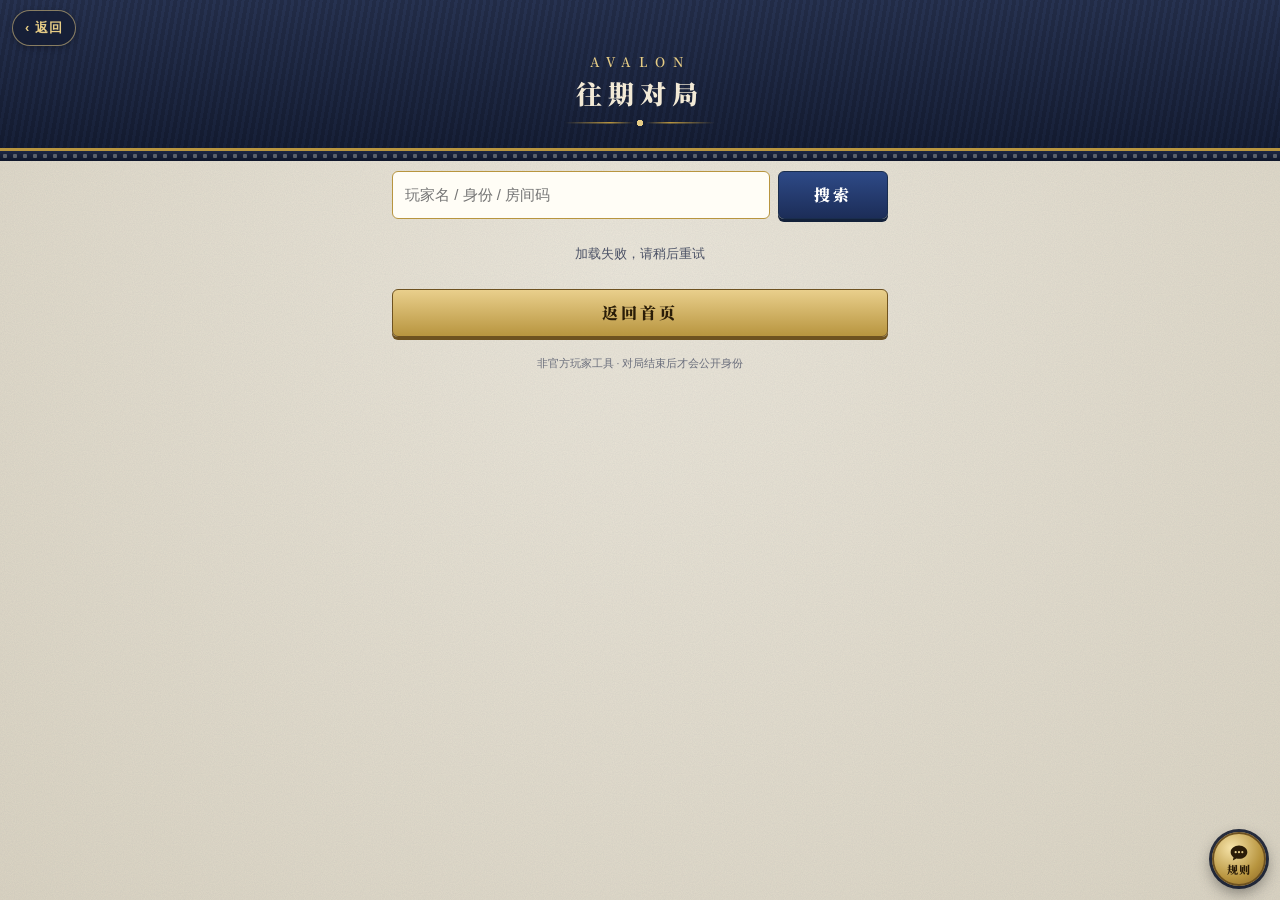
==== commit 09ed064e: "左上角返回按钮：首页「‹ 全部游戏」回总入口，房间内「‹ 首页」回本站首页（不清空房间），教程和往期对局「‹ 返回」；加 test_nav Co-Authored-By: Claude Opus 5." ====
--- a/public/history.html
+++ b/public/history.html
@@ -13,7 +13,7 @@
 <link rel="stylesheet" href="style.css">
 </head>
 <body>
-<div class="hero"><div class="en">AVALON</div><h1>往期对局</h1><div class="orn"></div></div><div class="band"></div>
+<div class="hero"><a class="navb" href="/">‹ 返回</a><div class="en">AVALON</div><h1>往期对局</h1><div class="orn"></div></div><div class="band"></div>
 <div class="wrap">
 <form class="join" id="search"><input id="q" maxlength="12" autocomplete="off" placeholder="玩家名 / 身份 / 房间码"><button class="btn navy">搜索</button></form>
 <div class="list games" id="games"><div class="empty">加载中…</div></div>
--- a/public/style.css
+++ b/public/style.css
@@ -375,7 +375,7 @@
 .por.lg{width:72px;height:72px;padding:3px}
 .pad{padding:10px 12px 12px}
 .ib.x{color:var(--evil)}
-.hero-cover{position:relative;overflow:hidden;padding:calc(env(safe-area-inset-top) + 18px) 16px 18px;text-align:center;background:var(--steel);border-bottom:3px solid var(--brass)}
+.hero-cover{position:relative;overflow:hidden;padding:calc(env(safe-area-inset-top) + 56px) 16px 18px;text-align:center;background:var(--steel);border-bottom:3px solid var(--brass)}
 .hero-cover .bg{position:absolute;inset:-20px;width:calc(100% + 40px);height:calc(100% + 40px);object-fit:cover;filter:blur(18px) brightness(.45) saturate(1.2)}
 .hero-cover .box{position:relative;display:block;height:230px;margin:0 auto;border-radius:4px;box-shadow:0 10px 28px rgba(0,0,0,.6),0 0 0 1px rgba(255,255,255,.15)}
 .hero-cover .ht{position:relative;margin-top:14px;color:#fbf6ec;text-shadow:0 2px 10px rgba(0,0,0,.6)}
@@ -524,3 +524,13 @@
 .game .gp .wn i{font-weight:700;color:var(--ink)}
 .game .gd .row{gap:8px;padding:5px 11px}
 .gq{padding:6px 11px 4px;font-size:12.5px;line-height:1.8;color:var(--ink2)}
+
+/* back buttons (series-wide): "‹ 全部游戏" on the landing, "‹ 首页" in a room, "‹ 返回" on other pages */
+.navb{flex:none;display:inline-flex;align-items:center;height:36px;padding:0 12px;border-radius:18px;border:1px solid rgba(230,204,133,.55);
+  background:rgba(15,23,44,.55);-webkit-backdrop-filter:blur(6px);backdrop-filter:blur(6px);color:var(--brass2);font:700 13px var(--sans);
+  letter-spacing:1px;text-decoration:none;white-space:nowrap;box-shadow:0 2px 6px rgba(0,0,0,.25)}
+.navb:active{transform:translateY(1px)}
+.hero-cover .navb,.hero-art .navb,.hero .navb{position:absolute;z-index:3;top:calc(env(safe-area-inset-top) + 10px);left:max(12px,env(safe-area-inset-left))}
+.hero{position:relative;padding-top:calc(env(safe-area-inset-top) + 52px)}
+.bar .navb{height:36px;padding:0 10px;margin-left:-2px;background:rgba(255,255,255,.08)}
+.bar .ttl{min-width:0}
